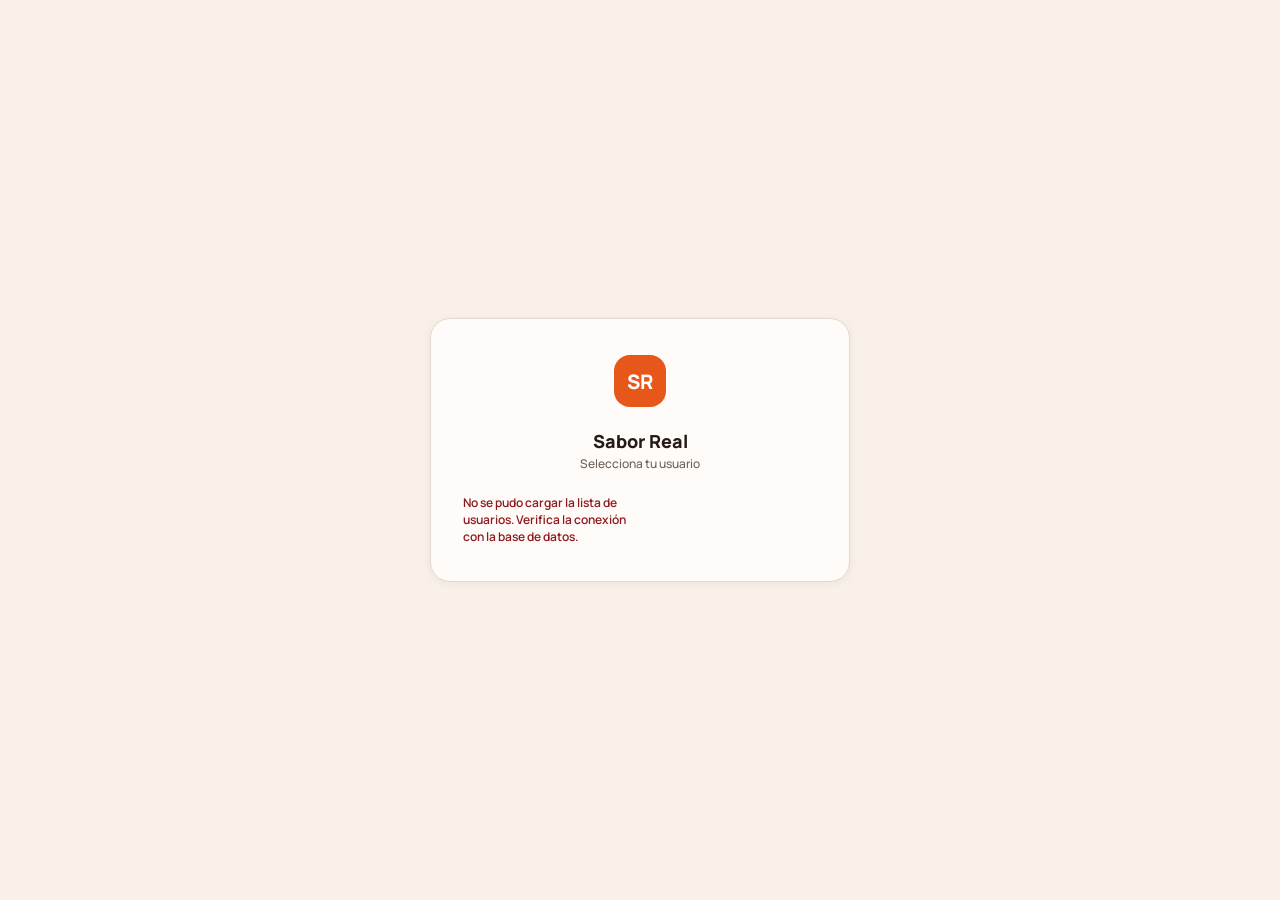
==== caja.html @ 07dc1b1a "Sistema POS completo para restaurante: backend PHP/MySQL + 10 pantallas Implementa las 10 pantallas " ====
<!DOCTYPE html>
<html lang="es">
<head>
<meta charset="utf-8">
<meta name="viewport" content="width=device-width, initial-scale=1">
<title>Caja · Sabor Real</title>
<link rel="stylesheet" href="assets/css/style.css">
<style>
  .caja-shell { display: flex; flex: 1; min-width: 0; }
  .cuenta-panel { flex: 1.4; padding: 20px; display: flex; flex-direction: column; gap: 10px; border-right: 1px solid var(--border); min-width: 0; }
  .pay-panel { width: 360px; flex: none; padding: 20px; display: flex; flex-direction: column; gap: 12px; background: var(--panel-bg); }
  .linea-item { display: flex; align-items: center; gap: 10px; padding: 8px 0; border-bottom: 1px solid oklch(93% 0.01 60); }
  .linea-item .ph-photo { width: 44px; height: 44px; border-radius: 10px; flex: none; }
  .split-btns { display: flex; gap: 8px; margin-top: 8px; }
  .split-btns .btn { flex: 1; }
  .method-tabs { display: grid; grid-template-columns: repeat(3, 1fr); gap: 8px; }
  .method-tab { text-align: center; padding: 12px; border-radius: 100px; background: var(--ghost-bg); cursor: pointer; font: 700 11px 'Manrope', sans-serif; }
  .method-tab.active { background: var(--accent); color: #fff; }
  .bills-grid { display: grid; grid-template-columns: repeat(4, 1fr); gap: 6px; }
  .bill { border-radius: 10px; padding: 10px 4px; text-align: center; border: 3px solid var(--border); cursor: pointer; user-select: none; position: relative; background: var(--accent-soft); }
  .bill.selected { background: var(--accent); border-color: oklch(45% 0.15 40); }
  .bill .bill-label { font: 800 12px 'Manrope', sans-serif; }
  .bill-check { position: absolute; top: 4px; right: 4px; width: 16px; height: 16px; border-radius: 50%; background: #fff; display: flex; align-items: center; justify-content: center; }
  .bill-exact { border-radius: 10px; padding: 10px 4px; text-align: center; background: var(--ghost-bg); border: 3px solid var(--border); cursor: pointer; display: flex; align-items: center; justify-content: center; font: 800 11px 'Manrope', sans-serif; }
  .recibido-row { display: flex; justify-content: space-between; font: 700 13px 'Manrope', sans-serif; padding-top: 6px; border-top: 1px dashed var(--border-dash); }
  .cambio-box { border-radius: 14px; padding: 14px; text-align: center; }
  .cambio-label { font: 600 10.5px ui-monospace, monospace; }
  .cambio-value { font: 800 26px 'Manrope', sans-serif; }
  .turno-card { max-width: 420px; padding: 24px; display: flex; flex-direction: column; gap: 14px; margin: 0 auto; }
</style>
</head>
<body>
<div class="app-shell">
  <div id="sidebar-root"></div>
  <div id="content" style="flex:1;display:flex;min-width:0"></div>
</div>
<script src="assets/js/api.js"></script>
<script src="assets/js/sounds.js"></script>
<script src="assets/js/layout.js"></script>
<script src="assets/js/caja.js"></script>
</body>
</html>
---- assets/css/style.css ----
/* ==========================================================================
   Sabor Real POS — hoja de estilos base
   Tokens tomados 1:1 del diseño de referencia (Claude Design, Manrope, oklch)
   ========================================================================== */

@import url('https://fonts.googleapis.com/css2?family=Manrope:wght@400;500;600;700;800&display=swap');

:root {
  --bg:            oklch(96% 0.015 70);
  --text:          oklch(23% 0.02 50);
  --text-dim:      oklch(50% 0.02 50);
  --text-dim2:     oklch(45% 0.03 50);
  --border:        oklch(89% 0.02 60);
  --border-dash:   oklch(85% 0.02 60);
  --card-bg:       oklch(99% 0.005 70);
  --ghost-bg:      oklch(94% 0.02 60);
  --ghost-text:    oklch(30% 0.02 50);
  --panel-bg:      oklch(96% 0.01 60);
  --row-bg:        oklch(97% 0.01 60);

  --accent:        oklch(64% 0.19 40);
  --accent-text:   #fff;
  --accent-soft:   oklch(93% 0.05 45);
  --accent-soft-tx:oklch(45% 0.16 40);

  --ok-bg:         oklch(93% 0.04 145);
  --ok-text:       oklch(35% 0.1 145);
  --ok-border:     oklch(85% 0.05 145);
  --ok-solid:      oklch(58% 0.13 145);

  --danger-bg:     oklch(93% 0.05 25);
  --danger-text:   oklch(42% 0.15 25);
  --danger-border: oklch(85% 0.06 25);
  --danger-solid:  oklch(55% 0.18 25);

  --warn-bg:       oklch(94% 0.05 85);
  --warn-text:     oklch(42% 0.12 85);
  --warn-border:   oklch(85% 0.06 85);

  --neutral-bg:    oklch(92% 0.03 70);
  --neutral-text:  oklch(42% 0.05 70);
  --neutral-border:oklch(85% 0.03 70);

  --kitchen-bg:    oklch(20% 0.015 50);
  --kitchen-card:  oklch(27% 0.02 50);
  --kitchen-mesa:  oklch(78% 0.14 85);
  --kitchen-llevar:oklch(65% 0.19 40);
  --kitchen-domi:  oklch(60% 0.13 145);

  --radius-lg: 20px;
  --radius-md: 16px;
  --radius-sm: 12px;
  --shadow-card: 0 2px 10px oklch(23% 0.02 50 / 0.06);
  --shadow-pop:  0 12px 30px oklch(23% 0.02 50 / 0.18);
}

* { box-sizing: border-box; }

body {
  margin: 0;
  background: var(--bg);
  font-family: 'Manrope', system-ui, sans-serif;
  color: var(--text);
  -webkit-tap-highlight-color: transparent;
}

button, input, select, textarea { font-family: inherit; }

/* ---- layout general ---- */
.app-shell { display: flex; min-height: 100vh; }

.sidebar {
  width: 200px;
  flex: none;
  background: var(--text);
  padding: 22px 14px;
  display: flex;
  flex-direction: column;
  gap: 6px;
}
.sidebar .brand {
  color: #fff;
  font: 800 16px 'Manrope', sans-serif;
  margin-bottom: 16px;
  padding: 0 10px;
}
.sidebar-item {
  display: flex;
  align-items: center;
  gap: 10px;
  padding: 12px 14px;
  border-radius: 12px;
  font: 600 13px 'Manrope', sans-serif;
  color: oklch(75% 0.02 60);
  text-decoration: none;
  cursor: pointer;
  transition: background .15s, color .15s;
}
.sidebar-item:hover { background: oklch(64% 0.19 40 / 0.12); color: #fff; }
.sidebar-item.active { background: oklch(64% 0.19 40 / 0.22); color: #fff; }
.sidebar-footer {
  margin-top: auto;
  padding: 12px 10px 0;
  border-top: 1px solid oklch(100% 0 0 / 0.08);
  color: oklch(70% 0.02 60);
  font: 600 11px 'Manrope', sans-serif;
  display: flex;
  flex-direction: column;
  gap: 8px;
}

.main { flex: 1; padding: 22px 26px; display: flex; flex-direction: column; gap: 16px; min-width: 0; }
.main-header { display: flex; justify-content: space-between; align-items: center; gap: 12px; flex-wrap: wrap; }
.main-title { font: 800 20px 'Manrope', sans-serif; }

/* ---- componentes ---- */
.card {
  background: var(--card-bg);
  border: 1px solid var(--border);
  border-radius: var(--radius-lg);
  box-shadow: var(--shadow-card);
}

.pill {
  display: inline-flex;
  align-items: center;
  gap: 6px;
  font: 700 11px ui-monospace, Menlo, monospace;
  padding: 5px 11px;
  border-radius: 100px;
  background: var(--ghost-bg);
  color: var(--ghost-text);
  white-space: nowrap;
}
.pill.pill-lg { font: 700 12.5px 'Manrope', sans-serif; padding: 9px 16px; }

.anno {
  display: inline-flex;
  align-items: center;
  gap: 6px;
  font: 600 10px ui-monospace, monospace;
  padding: 4px 9px;
  border-radius: 100px;
  background: var(--text);
  color: #fff;
}
.anno::before { content: ''; width: 6px; height: 6px; border-radius: 50%; background: oklch(78% 0.14 85); }

.btn {
  border: none;
  border-radius: 14px;
  font: 700 13px 'Manrope', sans-serif;
  padding: 12px 18px;
  cursor: pointer;
  transition: transform .1s ease, filter .1s ease;
}
.btn:active { transform: scale(0.97); }
.btn:disabled { opacity: .45; cursor: not-allowed; transform: none; }
.btn-primary { background: var(--accent); color: #fff; }
.btn-primary:hover:not(:disabled) { filter: brightness(1.05); }
.btn-ghost { background: var(--ghost-bg); color: var(--ghost-text); border: 1px solid var(--border); }
.btn-ghost:hover:not(:disabled) { background: var(--border); }
.btn-block { width: 100%; }

.input {
  padding: 11px 13px;
  border-radius: 12px;
  border: 1px solid var(--border);
  font: 600 13px 'Manrope', sans-serif;
  background: #fff;
  color: var(--text);
  width: 100%;
}
.input:focus { outline: 2px solid var(--accent); outline-offset: 1px; }

.ph-photo {
  background: repeating-linear-gradient(135deg, oklch(93% 0.03 55) 0px, oklch(93% 0.03 55) 8px, oklch(97% 0.015 55) 8px, oklch(97% 0.015 55) 16px);
  display: flex; align-items: center; justify-content: center;
  color: oklch(55% 0.03 55); font: 600 10px ui-monospace, monospace; text-align: center; padding: 6px;
  background-size: cover; background-position: center;
}

.modal-backdrop {
  position: fixed; inset: 0; background: oklch(23% 0.02 50 / 0.35);
  display: none; align-items: center; justify-content: center; z-index: 50; padding: 20px;
}
.modal-backdrop.open { display: flex; }
.form-card { width: 480px; max-width: 100%; max-height: 90vh; overflow-y: auto; padding: 24px; display: flex; flex-direction: column; gap: 14px; }
.form-row { display: grid; grid-template-columns: 1fr 1fr; gap: 10px; }

.user-avatar {
  width: 40px; height: 40px; border-radius: 50%; background: var(--accent-soft);
  display: flex; align-items: center; justify-content: center; flex: none;
  font: 700 14px 'Manrope', sans-serif; color: var(--accent-soft-tx);
}

.status-libre     { background: oklch(96% 0.02 145); border-color: var(--ok-border); }
.status-ocupada   { background: oklch(96% 0.025 25); border-color: var(--danger-border); }
.status-cuenta    { background: oklch(96% 0.025 85); border-color: var(--warn-border); }
.status-reservada { background: var(--bg); border-color: var(--neutral-border); }

.pill-libre     { background: var(--ok-bg); color: var(--ok-text); }
.pill-ocupada   { background: var(--danger-bg); color: var(--danger-text); }
.pill-cuenta    { background: var(--warn-bg); color: var(--warn-text); }
.pill-reservada { background: var(--neutral-bg); color: var(--neutral-text); }

/* ---- utilidades de animación ---- */
@keyframes bump { 0% { transform: scale(1); } 50% { transform: scale(1.22); } 100% { transform: scale(1); } }
.bump { animation: bump .22s ease; }

@keyframes pop-in { from { opacity: 0; transform: scale(.9) translateY(6px); } to { opacity: 1; transform: scale(1) translateY(0); } }
.pop-in { animation: pop-in .18s ease; }

@keyframes fly-fade { from { opacity: 1; transform: translate(0,0) scale(1); } to { opacity: 0; transform: translate(var(--fx,60px), var(--fy,-40px)) scale(.3); } }

@keyframes draw-check {
  from { stroke-dashoffset: 40; }
  to { stroke-dashoffset: 0; }
}

.toast {
  position: fixed; top: 18px; left: 50%; transform: translateX(-50%);
  background: var(--text); color: #fff; padding: 12px 20px; border-radius: 14px;
  font: 700 13px 'Manrope', sans-serif; box-shadow: var(--shadow-pop); z-index: 999;
  animation: pop-in .18s ease;
}

.spinner {
  width: 22px; height: 22px; border-radius: 50%;
  border: 3px solid var(--border); border-top-color: var(--accent);
  animation: spin 0.7s linear infinite;
}
@keyframes spin { to { transform: rotate(360deg); } }

/* ---- scroll / responsive ---- */
.scroll-x { overflow-x: auto; }
.scroll-y { overflow-y: auto; }

@media (max-width: 900px) {
  .sidebar { width: 64px; padding: 16px 8px; }
  .sidebar .brand, .sidebar-item span.label, .sidebar-footer { display: none; }
  .sidebar-item { justify-content: center; padding: 12px; }
  .main { padding: 14px; }
}
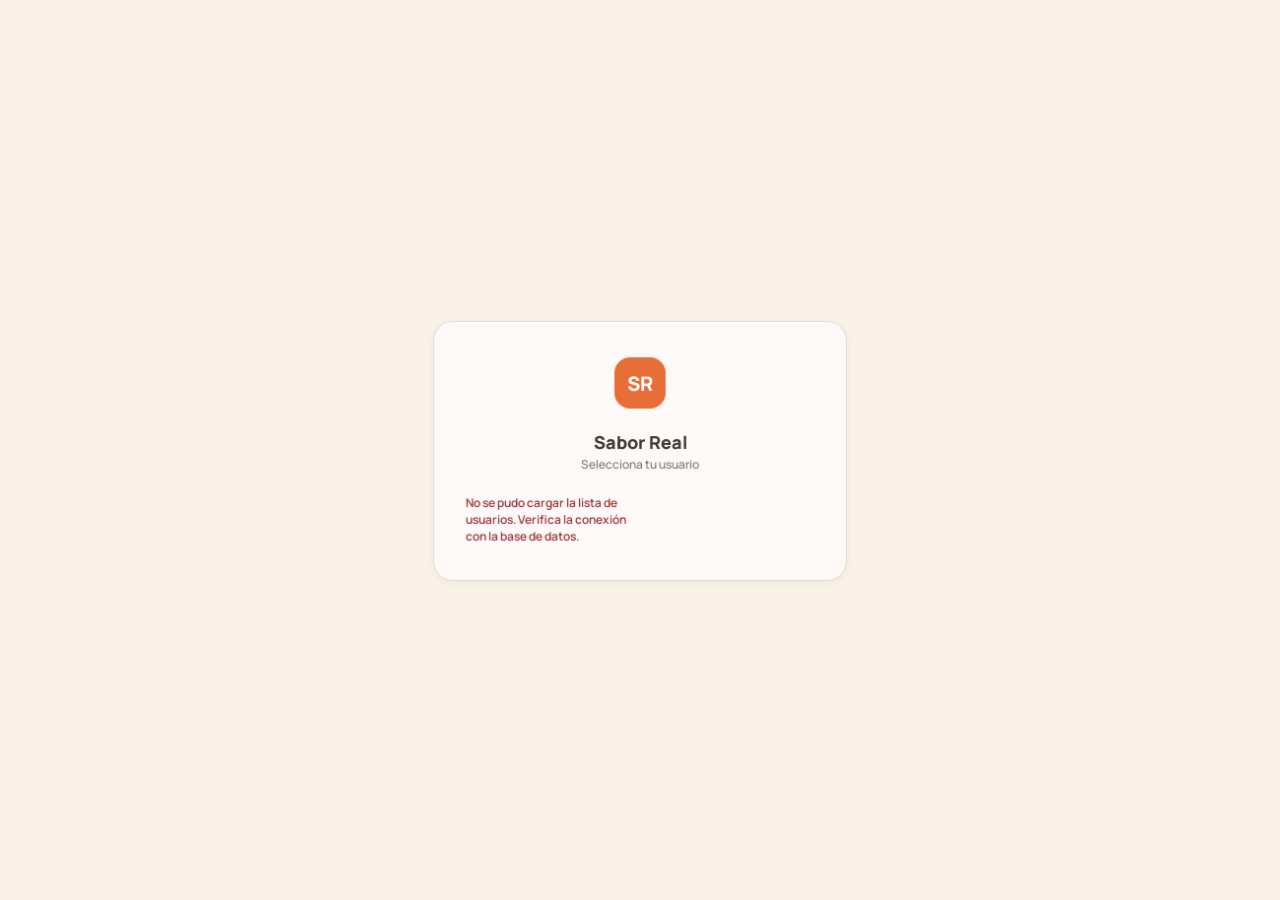
==== commit 05e63a42: "Arreglar pedido.html sin pedido_id, renombrar Salon a Local, mejorar velocidad - pedido.html ya no s" ====
--- a/caja.html
+++ b/caja.html
@@ -4,6 +4,9 @@
 <meta charset="utf-8">
 <meta name="viewport" content="width=device-width, initial-scale=1">
 <title>Caja · Sabor Real</title>
+<link rel="preconnect" href="https://fonts.googleapis.com">
+<link rel="preconnect" href="https://fonts.gstatic.com" crossorigin>
+<link href="https://fonts.googleapis.com/css2?family=Manrope:wght@400;500;600;700;800&display=swap" rel="stylesheet">
 <link rel="stylesheet" href="assets/css/style.css">
 <style>
   .caja-shell { display: flex; flex: 1; min-width: 0; }
--- a/assets/css/style.css
+++ b/assets/css/style.css
@@ -3,7 +3,8 @@
    Tokens tomados 1:1 del diseño de referencia (Claude Design, Manrope, oklch)
    ========================================================================== */
 
-@import url('https://fonts.googleapis.com/css2?family=Manrope:wght@400;500;600;700;800&display=swap');
+/* La fuente Manrope se carga desde <link> en el <head> de cada página
+   (más rápido que @import, que bloquea el render mientras se resuelve). */
 
 :root {
   --bg:            oklch(96% 0.015 70);
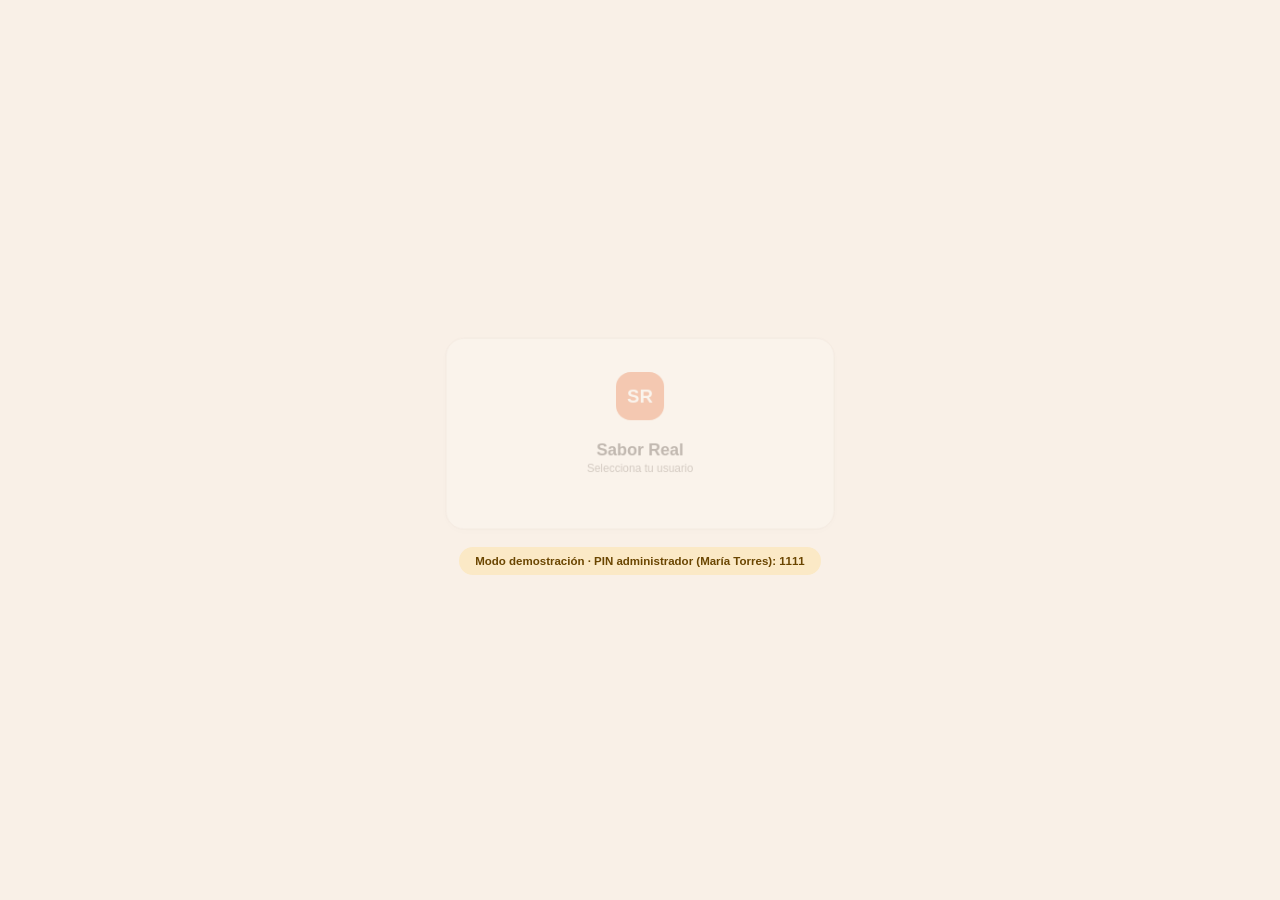
==== commit ed1421c7: "Comandas independientes por envio, cambio manual de estado de mesa, PIN demo - Cocina: cada "Enviar " ====
--- a/caja.html
+++ b/caja.html
@@ -7,7 +7,7 @@
 <link rel="preconnect" href="https://fonts.googleapis.com">
 <link rel="preconnect" href="https://fonts.gstatic.com" crossorigin>
 <link href="https://fonts.googleapis.com/css2?family=Manrope:wght@400;500;600;700;800&display=swap" rel="stylesheet">
-<link rel="stylesheet" href="assets/css/style.css">
+<link rel="stylesheet" href="assets/css/style.css?v=2">
 <style>
   .caja-shell { display: flex; flex: 1; min-width: 0; }
   .cuenta-panel { flex: 1.4; padding: 20px; display: flex; flex-direction: column; gap: 10px; border-right: 1px solid var(--border); min-width: 0; }
@@ -37,9 +37,9 @@
   <div id="sidebar-root"></div>
   <div id="content" style="flex:1;display:flex;min-width:0"></div>
 </div>
-<script src="assets/js/api.js"></script>
-<script src="assets/js/sounds.js"></script>
-<script src="assets/js/layout.js"></script>
-<script src="assets/js/caja.js"></script>
+<script src="assets/js/api.js?v=2"></script>
+<script src="assets/js/sounds.js?v=2"></script>
+<script src="assets/js/layout.js?v=2"></script>
+<script src="assets/js/caja.js?v=2"></script>
 </body>
 </html>
